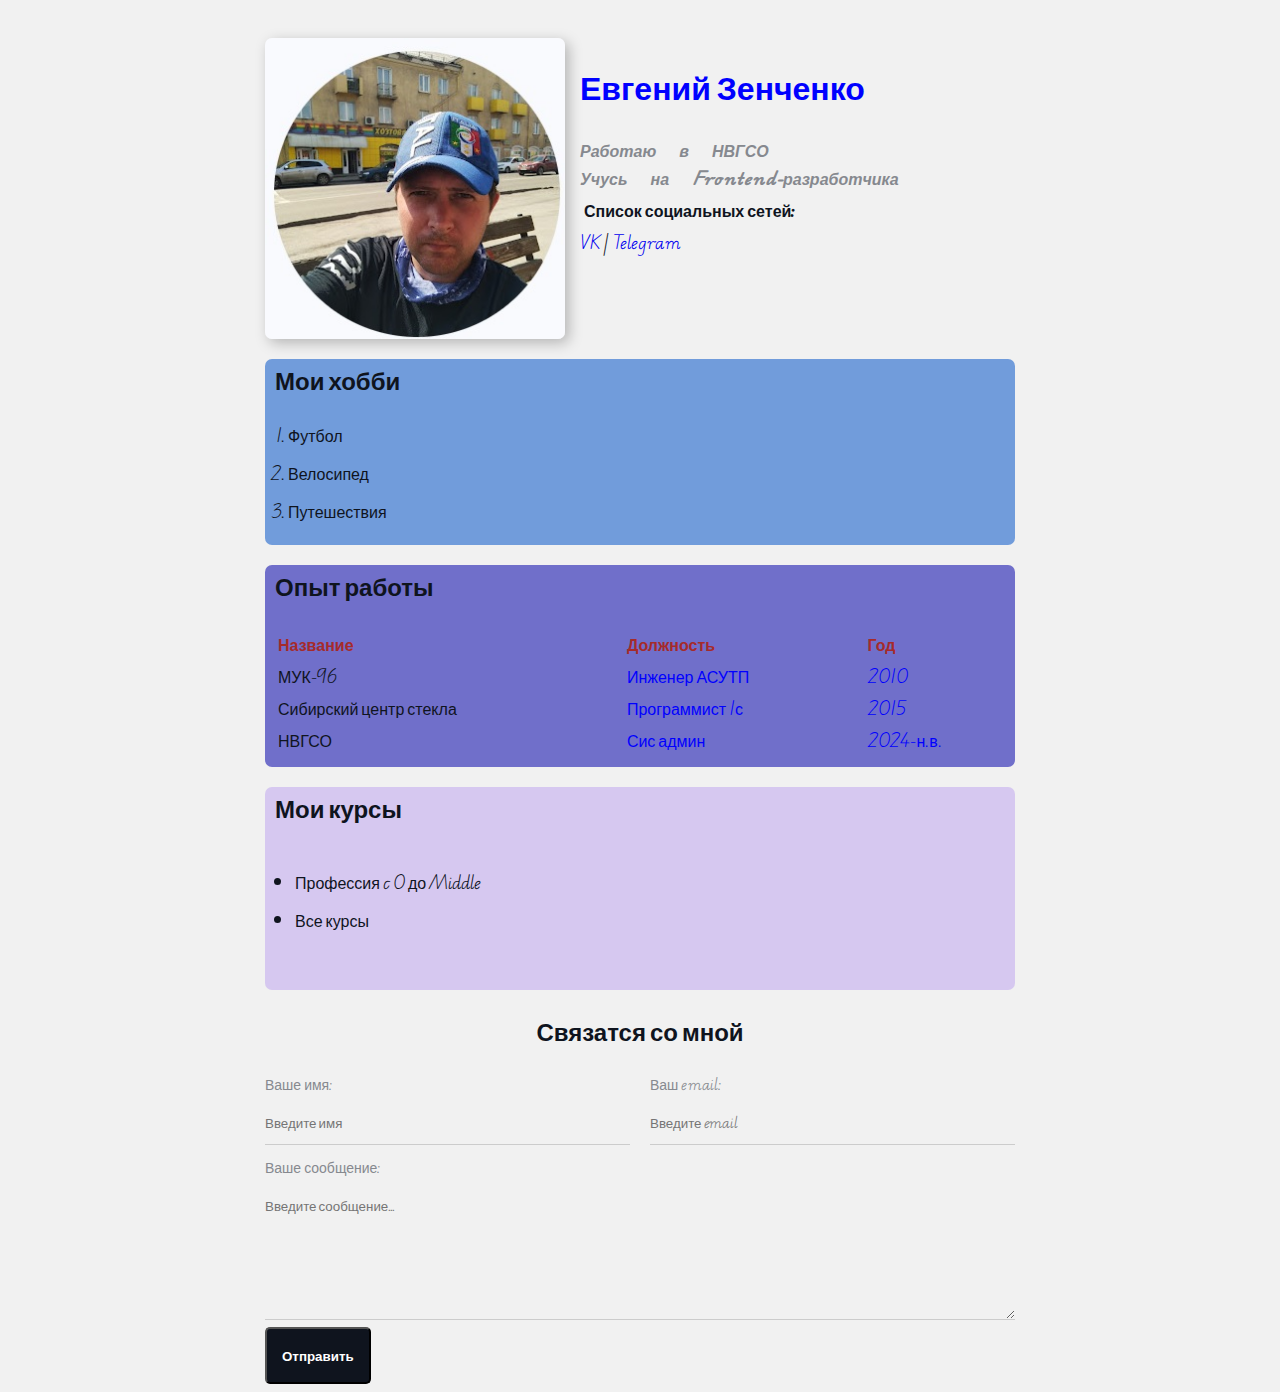
==== index.html @ 7f61ee3c "add all files" ====
<!DOCTYPE html>
<html lang="en">
<head>
    <meta charset="UTF-8">
    <meta name="viewport" content="width=device-width, initial-scale=1.0">
    <meta name="description" content="course">
    <meta name="keywords" content="html">
<link rel="stylesheet" href="style.css">


    <title>Document1</title>
</head>
<body>
    <div class="container">

            <div class="info"> 
               
                       <img class="avatar" src="imgs/avatar.jpg" alt="Что то сломалось">
            

         <div class="info-text">
            <h1>Евгений Зенченко</h1>
            <p>Работаю в <em><strong>НВГСО</strong></em> </p>
            <p>Учусь на <strong>Frontend-разработчика</strong></p>
        <h4><strong>Список социальных сетей:</strong></h4>

        <a href="https://vk.com/forzajuventus88" target="_blank">VK</a> 
        | <a href="https://t.me/forzajuventus88" target="_blank">Telegram</a>
        </div>
        </div>

        <div class="card hobbi">
        <h2 >Мои хобби</h2>
        <ol class="listshobbi" >
            <li>Футбол</li>
            <li>Велосипед</li>
            <li>Путешествия</li>
        </div>
            
        </ol>
        <div class="card work">
        <h2>Опыт работы</h2>
        <table class="table" >
            <thead >
                <th>Название</th>
                <th>Должность</th>
                <th>Год</th>
            </thead>
            <tbody>
                <tr>
                    <td>МУК-96</td>
                    <td>Инженер АСУТП</td>
                    <td>2010</td>

                </tr>
                <tr>
                    <td>Сибирский центр стекла</td>
                    <td>Программист 1с</td>
                    <td>2015</td>
                </tr>
                <tr>
                    <td>НВГСО</td>
                    <td>Сис админ</td>
                    <td>2024-н.в.</td>
                </tr>
            </tbody>
        </table>
        </div>

        <div class="card course">
            <h2>Мои курсы</h2>
            <ul class="listcourse" >
                <li>Профессия c 0 до Middle</li>
                <li>Все курсы</li>
            </ul>
        </div>
<!-- <div class="boxform"> -->
       
        <form class="form"  action="/"> 
            <h2>Связатся со мной</h2>

            <div class="form-row">
        <div class="form-group">
            <label for="name" >Ваше имя:</label>
            <input type="text" id="name" placeholder="Введите имя">

        </div>
        <div class="form-group">
            <label for="email" >Ваш email:</label>
            <input type="email" id="email" placeholder="Введите email">
        </div>
        
    </div>

        <div class="form-group">
            <label for="message">Ваше сообщение:</label>
            
            <textarea id="message" cols="32" rows="5" placeholder="Введите сообщение..."></textarea>
        </div>
        <div>
            <button class="btn" type="submit"><strong>Отправить</strong> </button>
        </div>
        </form>
    </div>
<!-- </div> -->
</body>
</html>
---- style.css ----
@import url('https://fonts.googleapis.com/css2?family=Edu+AU+VIC+WA+NT+Pre:wght@400..700&display=swap');
h1{
    color: blue;
}



body {
    font-family: "Edu AU VIC WA NT Pre", cursive,sans-serif;
    font-size: 16px;
    font-weight: normal;
    color: #0F141E;
    background: #F1F1F1;
  
}
.info-text p {
    font-style: italic;
    font-weight: bold;
    word-spacing: 20px;
    color: #86898f;
    margin: 0;
}
.card {
    /* border: 1px solid black; */
    padding-left: 10px;
    padding-bottom: 10px;

    border-radius: 7px;
    margin-bottom: 10px;
}
.info{
    /* margin-bottom: 20px; */
    display: flex;
    
}
@media(max-width:650px) {
    .info{
       display: inline-block;
       text-align: center;
      
    }
}

.info-text h4 {
margin: 4px;
}
.info-text{
    margin-left: 15px;
}

.hobbi{
    background: rgb(113, 156, 219);
   
  
    
}
.work {
    background: rgb(112, 111, 202);
    
}

.course {
    background:  rgb(214, 200, 240);
}

.container{
    padding-top: 30px;
    max-width: 750px; 
    margin: auto;
}
.avatar{
  width: 300px;
  box-shadow: 4px 4px 14px rgba(0,0,0, 0.25);
  border-radius: 7px;

 
}
a {
    text-decoration: none;
    transition: all .2s;

}
a:hover {
    text-decoration: underline;
    color: red;
    font-size: 2rem;
}
a:active{
    color: blue;
}
a:visited{
    color: black;
}

.btn{
border-radius: 5px;
color: white;
background: #0F141E;
cursor: pointer;
padding: 15px 15px;
font-family: inherit;
}
.btn:hover{
    opacity: .8;
    color: red;
}
table{
    width: 100%;
}
.table thead th{
    text-align: left;
}
.table td:nth-child(2),
.table td:nth-child(3){
    color:blue;
}

.table thead :nth-last-child(1){
    color: brown;
}



.listcourse{
 
    padding: 20px;
}
.listcourse li{
margin-bottom: 10px;
}
.listshobbi{
    margin: 0;
    padding: 0 13px;
}
.listshobbi li {
/* color: #86898f; */
margin-bottom: 10px;

}

.boxform {
    margin-left: 35%;
    /* border: 1px solid #0F141E; */
}
.form h2 {
    text-align: center;
  }
  
  .form-row {
    margin-bottom: 10px;
    display: flex;
  }
  
  .form-row .form-group {
    margin-right: 20px;
    width: 50%;
    /* display: inline-block; */
    /* width: calc(50% - 20px); */
  }
  
  .form-row .form-group:last-child {
    margin-right: 0;
  }
  
  @media (max-width: 650px) {
    .form-row {
      display: block;
    }
  
    .form-row .form-group {
      width: 100%;
      margin-right: 0;
      margin-bottom: 10px;
    }
    .form h2 {
        text-align: left;
      }
  }
  
  .form-group label {
    display: block;
    font-size: 14px;
    color: #86898f;
  }
  
  .form-group input,
  .form-group textarea {
    width: 100%;
    box-sizing: border-box;
    border: none;
    background: transparent;
    border-bottom: 1px solid #ccc;
    color: #000;
    padding: 15px 0 10px;
    outline: none;
    font-family: inherit;
  }
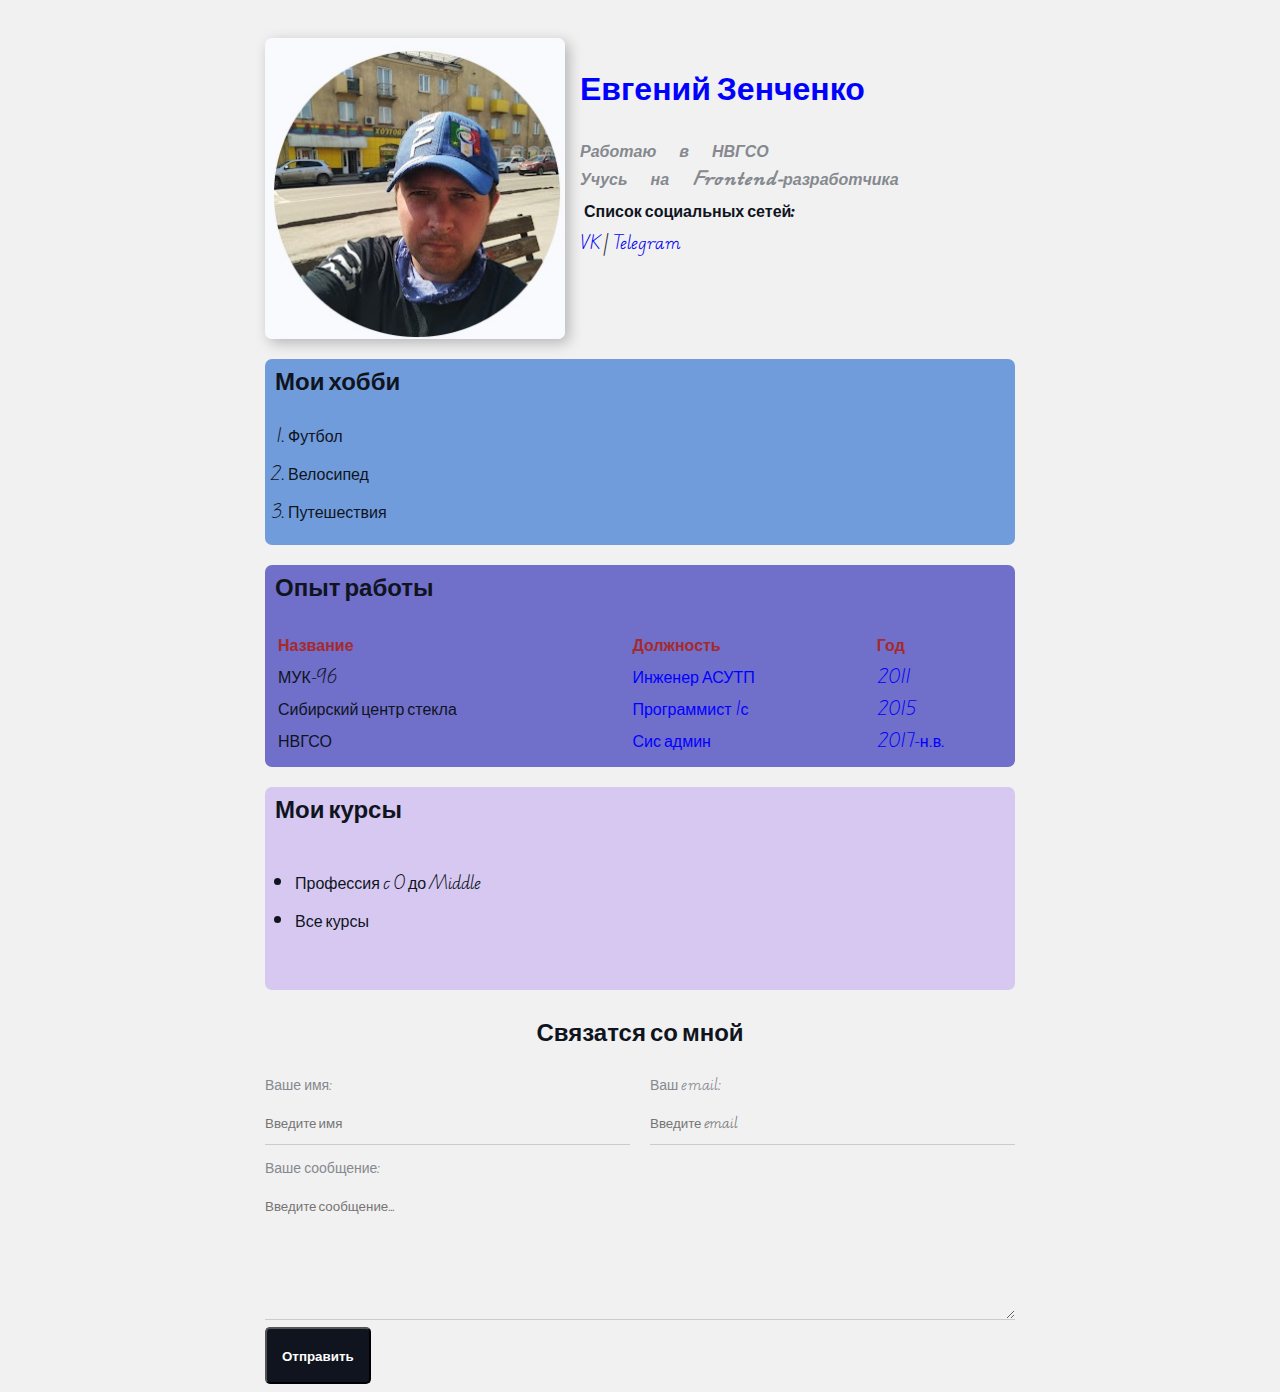
==== commit f8bc7e07: "update index.html" ====
--- a/index.html
+++ b/index.html
@@ -8,7 +8,7 @@
 <link rel="stylesheet" href="style.css">
 
 
-    <title>Document1</title>
+    <title>Resume</title>
 </head>
 <body>
     <div class="container">
@@ -50,7 +50,7 @@
                 <tr>
                     <td>МУК-96</td>
                     <td>Инженер АСУТП</td>
-                    <td>2010</td>
+                    <td>2011</td>
 
                 </tr>
                 <tr>
@@ -61,7 +61,7 @@
                 <tr>
                     <td>НВГСО</td>
                     <td>Сис админ</td>
-                    <td>2024-н.в.</td>
+                    <td>2017-н.в.</td>
                 </tr>
             </tbody>
         </table>
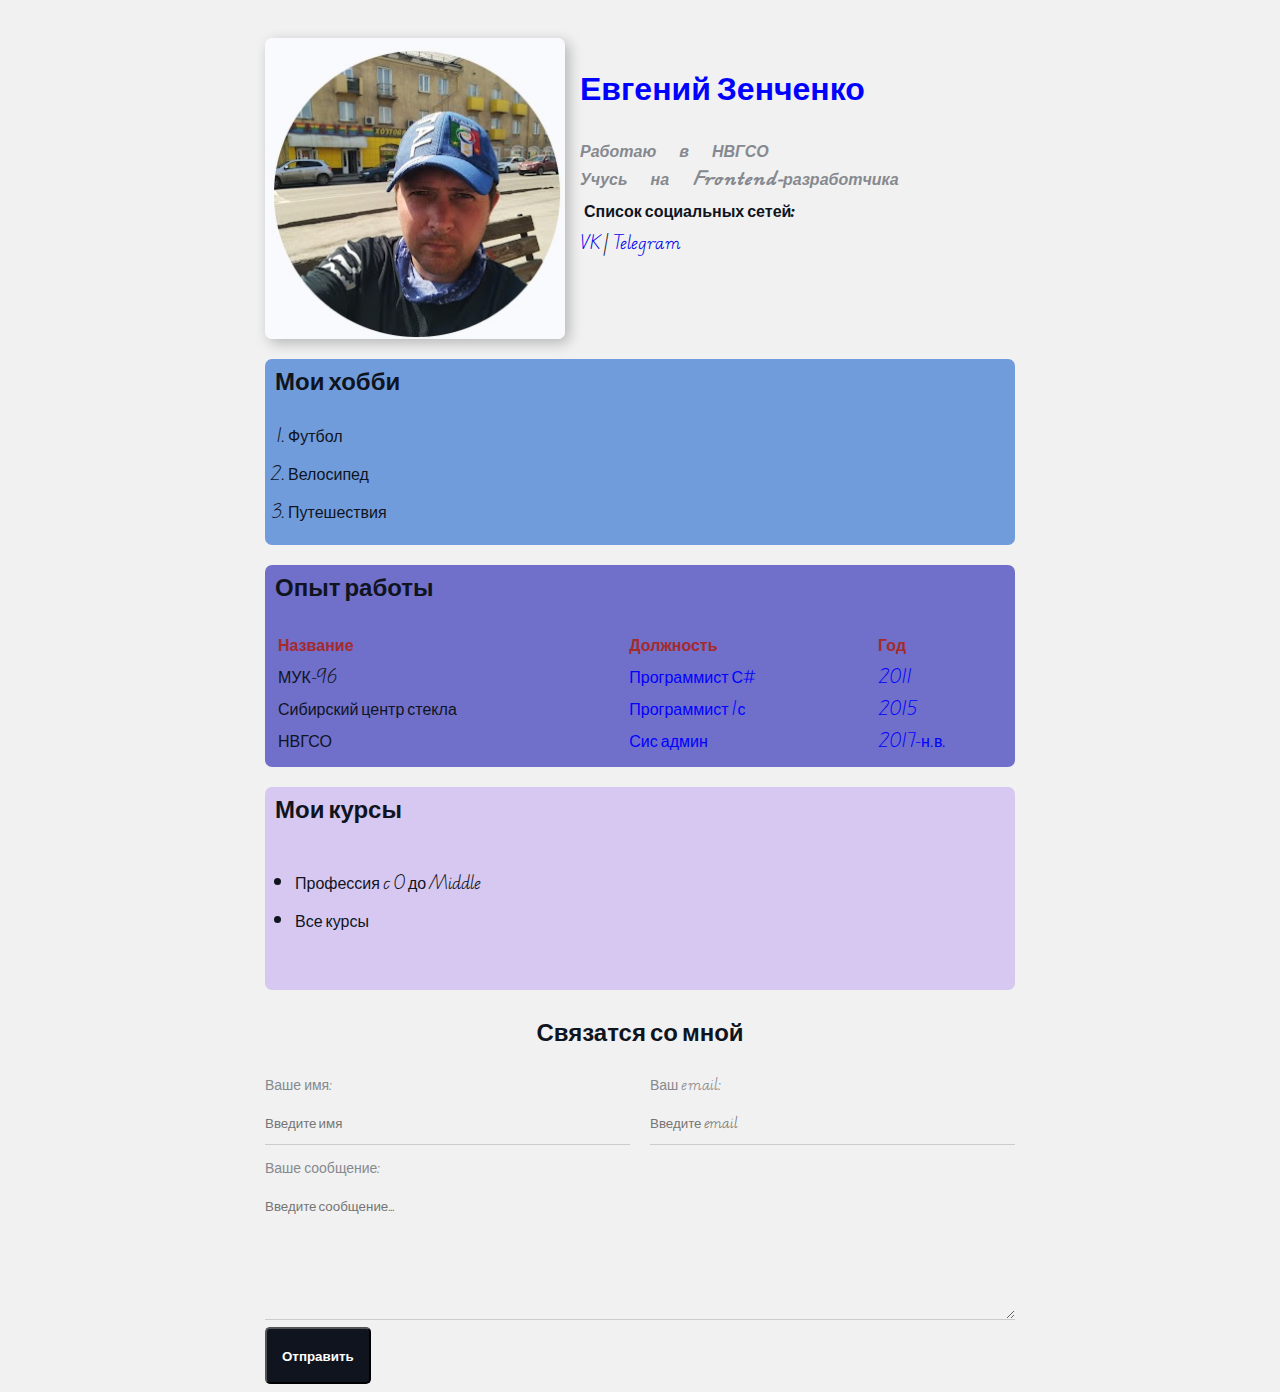
==== commit d02ddbe1: "add +" ====
--- a/index.html
+++ b/index.html
@@ -49,7 +49,7 @@
             <tbody>
                 <tr>
                     <td>МУК-96</td>
-                    <td>Инженер АСУТП</td>
+                    <td>Программист С#</td>
                     <td>2011</td>
 
                 </tr>
